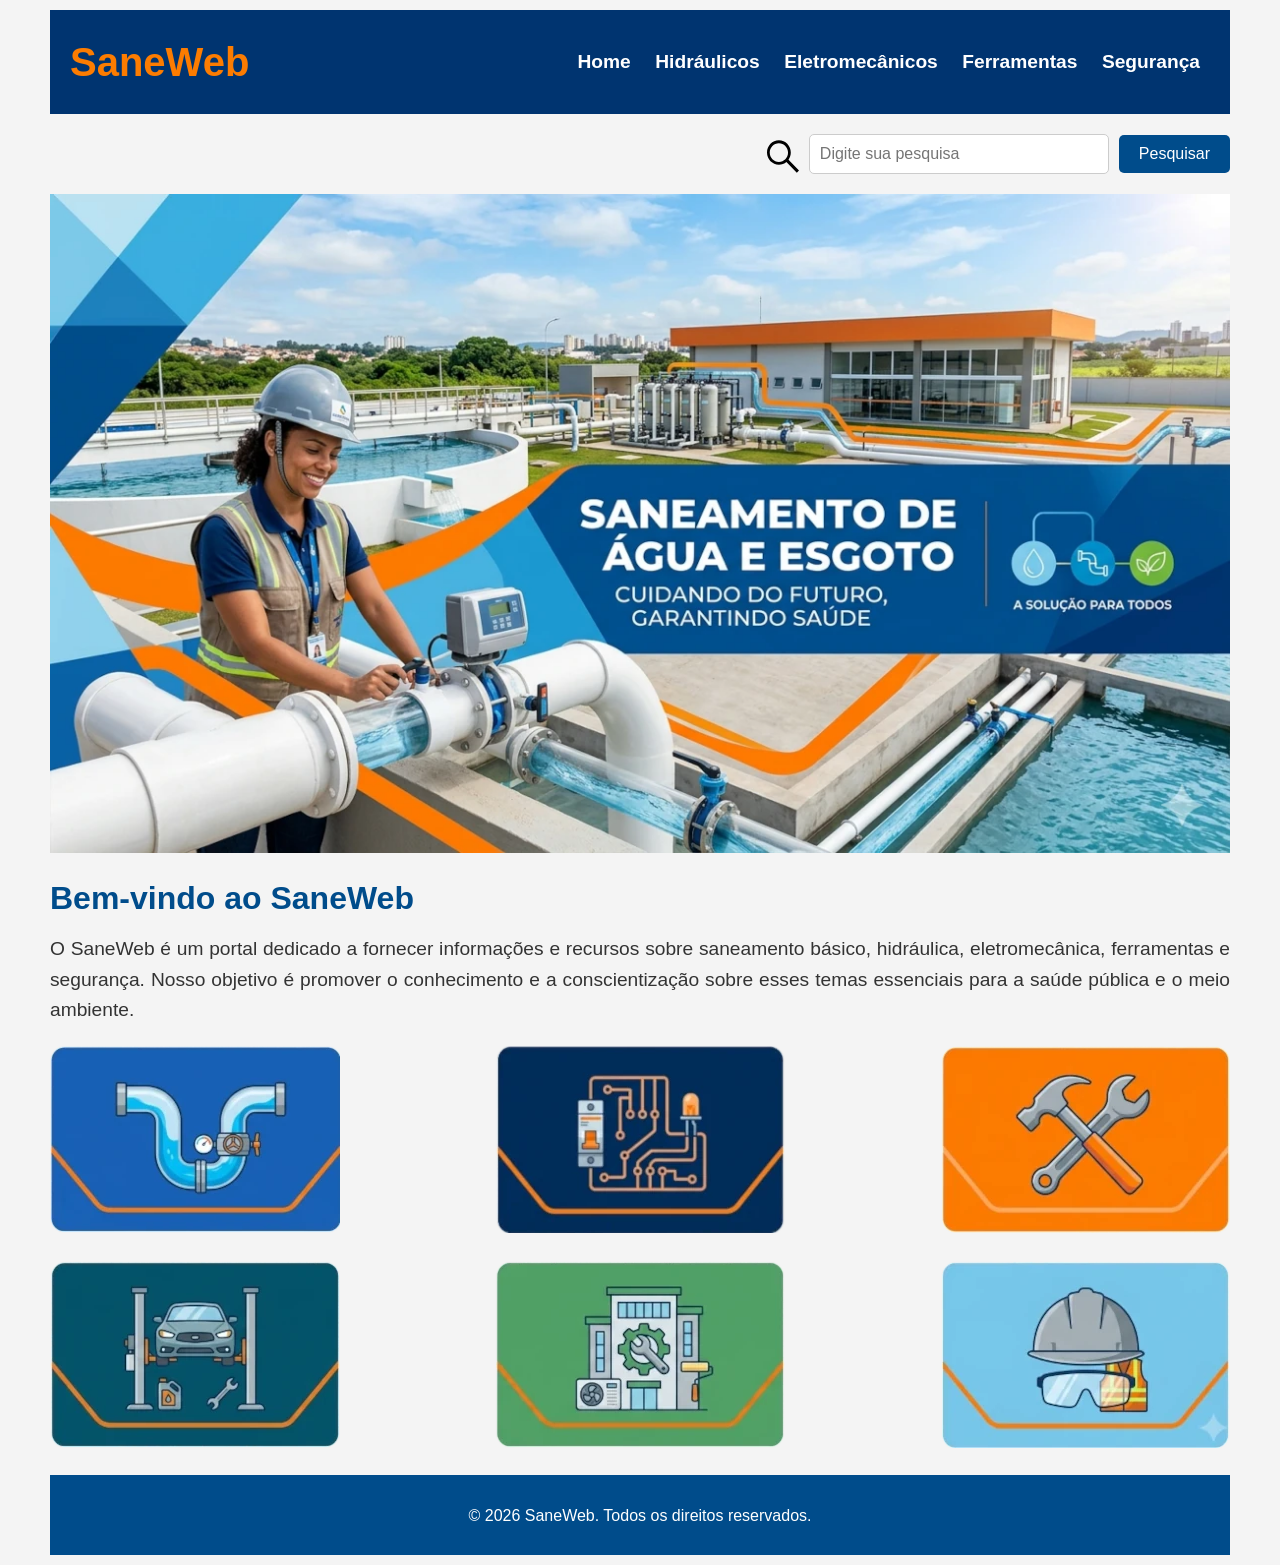
==== index.html @ b2fc03de "feat: pesquisa com exibição de cards" ====
<!DOCTYPE html>
<html lang="pt-br">
<head>
    <meta charset="UTF-8">
    <meta name="viewport" content="width=device-width, initial-scale=1.0">
    <title>SaneWeb :: Home</title>
    <link rel="icon" type="image/x-icon" href="./assets/favicon.svg">
    <link rel="stylesheet" href="./assets/css/style.css">
</head>
<body>
    <main>
        <header>
            <h1 id="branding">SaneWeb</h1>
            <nav class="nav-bar">
                <div class="menu-icon">
                    <img src="./assets/menu.svg" alt="menu suspenso" id="icon-bars" onclick="toggleMenu()">
                </div>
                <ul class="nav-list">
                    <li><a href="index.html">Home</a></li>
                    <li><a href="hiraulicos.html">Hidráulicos</a></li>
                    <li><a href="eletromecanicos.html">Eletromecânicos</a></li>
                    <li><a href="ferramentas.html">Ferramentas</a></li>
                    <li><a href="seguranca.html">Segurança</a></li>
                </ul>
            </nav>
        </header>
        <section class="search">
            <form id="search-form" for="search-form">
                <span class="search-icon"><img src="./assets/pesquisa.svg" alt="lupa de pesquisa"></span>
                <input type="search" name="search" id="search-input" placeholder="Digite sua pesquisa">
                <button type="submit" id="search-button">Pesquisar</button>
            </form>
        </section>
        <section class="hero">
            <picture>
                <img src="./assets/img/capa_saneweb_1200.webp" alt="Estação de Tratamento de Água">
            </picture>
        </section>
            <section>
                <h2 class="subtitle">Bem-vindo ao SaneWeb</h2>
                <p class="text">O SaneWeb é um portal dedicado a fornecer informações e recursos sobre saneamento básico, hidráulica, eletromecânica, ferramentas e segurança. Nosso objetivo é promover o conhecimento e a conscientização sobre esses temas essenciais para a saúde pública e o meio ambiente.</p>
            </section>
            <section class="categories">
                <div>
                    <img src="./assets/img/hidraulico.webp" alt="hidráulicos">
                </div>
                <div>
                    <img src="./assets/img/eletrico.webp" alt="eletromecanicos">
                </div>
                <div>
                    <img src="./assets/img/ferramenta.webp" alt="ferramentas">
                </div>
            </section>
            <section class="categories">
                <div>
                    <img src="./assets/img/automotivo.webp" alt="automotivos">
                </div>
                <div>
                    <img src="./assets/img/manutencao.webp" alt="manutencao">
                </div>
                <div>
                    <img src="./assets/img/seguranca.webp" alt="segurança do trabalho">
                </div>
            </section>
        <footer>
            <p>&copy; 2026 SaneWeb. Todos os direitos reservados.</p>
        </footer>
    </main>
    <script src="./assets/js/menu-hamburguer.js" defer></script>
    <script src="./assets/js/search.js" defer></script>
</body>
</html>
---- assets/css/style.css ----
@charset "UTF-8";

* {
    box-sizing: border-box;
    margin: 0;
    padding: 0;
}

main {
    max-width: 1200px;
    margin: 0 auto;
    padding: 10px;
}

body {
    font-family: 'Arial', sans-serif;
    background-color: #f4f4f4;
    color: #333;
    line-height: 1.6;
}

header {
    display:flex;
    justify-content: space-between;
    align-items: center;
    width: 100%;
    background-color: #003470;
    color: #fff;
    padding: 20px 20px;
    text-align: center;
}

#branding {
    color:#fc7c01;
    font-size: 2.5rem;
    font-weight: bold;
}

.nav-bar ul  li {
    display: inline-block;
    justify-content: center;
    align-items: center;
    list-style: none;
    font-size: 1.2rem;
    font-weight: bold;
}

#icon-bars {
    color: #fff;
    width: 32px;
    height: 32px;
}

.menu-icon {
    display: none;
    cursor: pointer;
    font-size: 1.5rem;
    color: #fff;
}

.nav-list a {
    padding: 10px 10px;
    color: #fff;
    text-decoration: none;
    transition: background-color 0.3s ease;
}

.hero img {
    width: 100%;
    height: auto;
    display: block;
    margin: 20px 0;
}

.search {
    margin: 20px 0;
    text-align: end;
}

.search form {
    display: flex;
    justify-content: flex-end;
    align-items: center;
    gap: 10px;
}

.search-icon {
    width: 32px;
    height: 32px;
}

.search input[type="search"] {
    padding: 10px;
    font-size: 1rem;
    border: 1px solid #ccc;
    border-radius: 5px;
    width: 300px;
}

#search-button {
    padding: 10px 20px;
    font-size: 1rem;
    background-color: #004c8b;
    color: #fff;
    border: none;
    border-radius: 5px;
    cursor: pointer;
}

.subtitle {
    color: #004c8b;
    font-size: 2rem;
    margin-bottom: 10px;
}

.text {
    font-size: 1.2rem;
    line-height: 1.6;
    text-align: justify;
}

.categories {
    width: 100%;
    display: flex;
    justify-content: space-between;
    margin: 20px 0;
}

footer {
    display:flex;
    justify-content: center;
    align-items: center;
    width: 100%;
    height: 80px;
    background-color: #004c8b;
    color: #fff;
    padding: 10px 0;

}

@media (max-width: 920px) {
    .nav-bar ul {
        display: none;
        flex-direction: column;
        width: 100%;
        background-color: #003470;
    }

    .nav-bar ul.active {
        display: flex;
    }

    .nav-bar ul li {
        display: block;
        text-align:right;
        padding: 10px 0;
    }

    .menu-icon {
        display: block;
    }
}
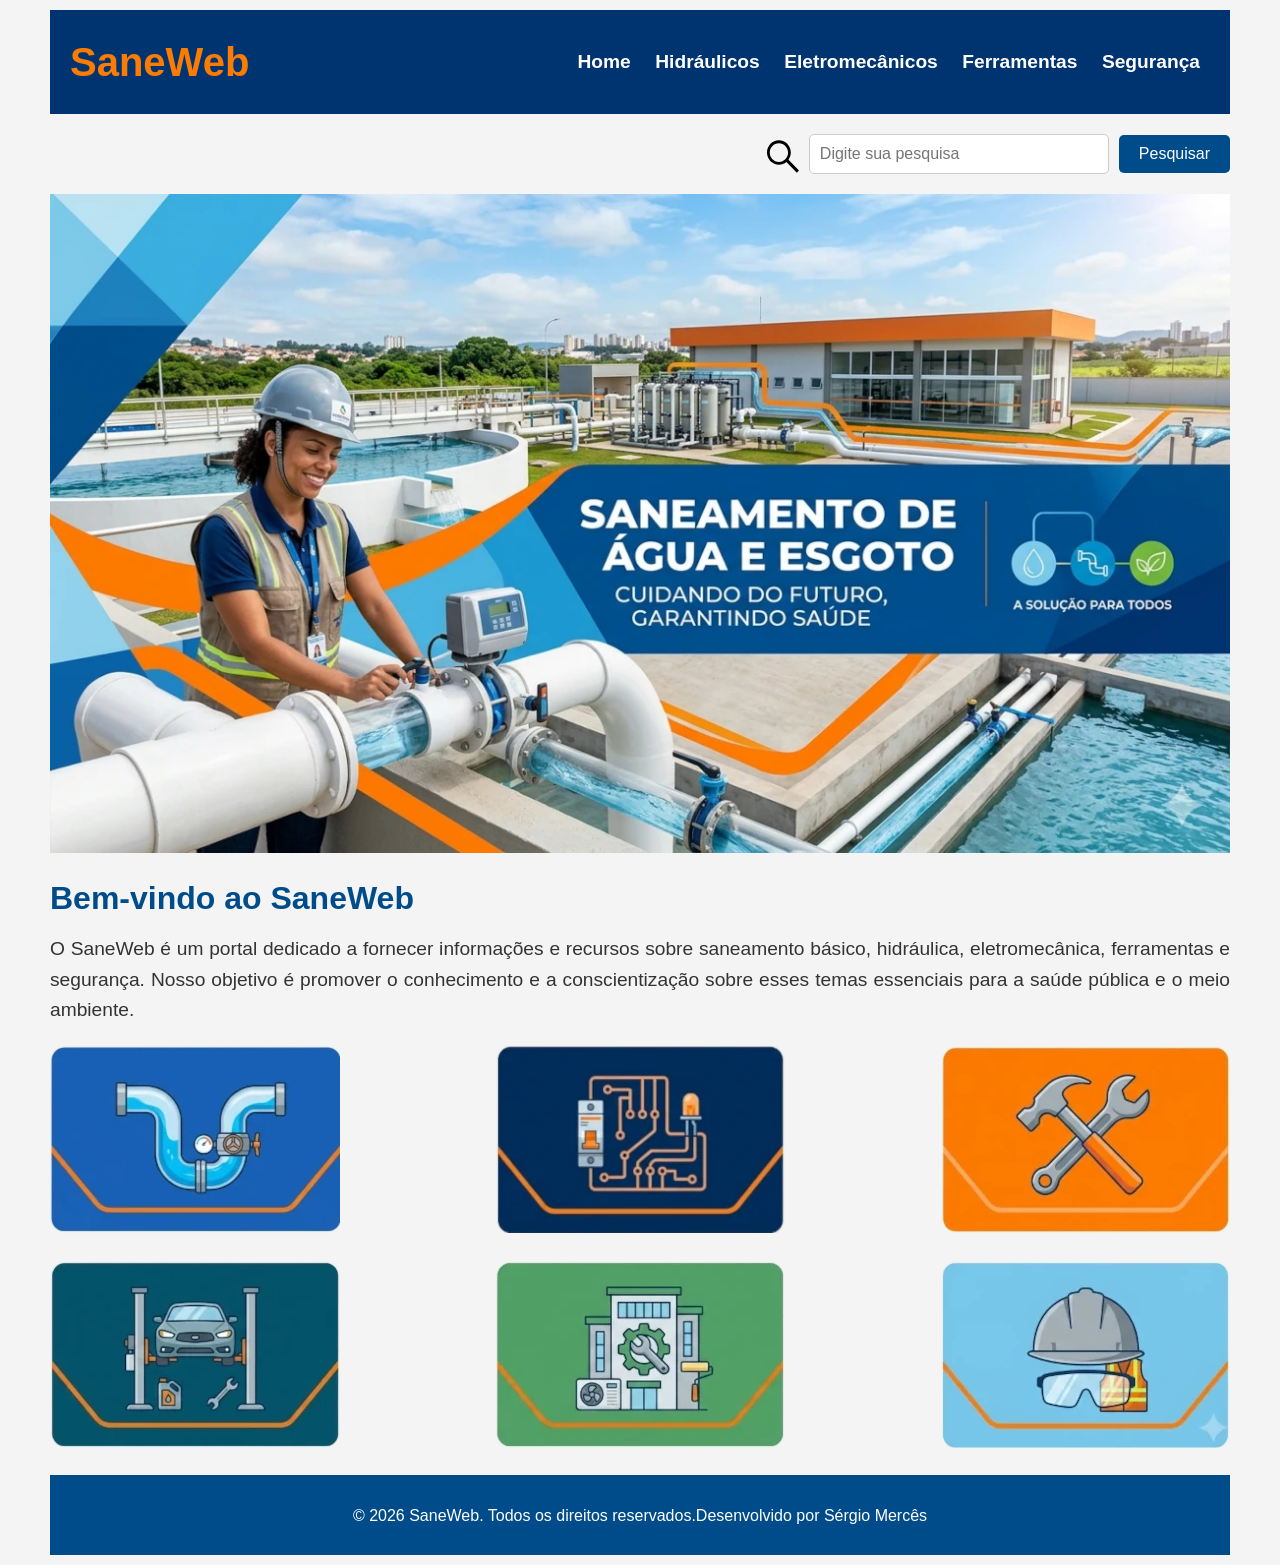
==== commit 67fb8482: "feat: link para home no branding" ====
--- a/index.html
+++ b/index.html
@@ -10,7 +10,7 @@
 <body>
     <main>
         <header>
-            <h1 id="branding">SaneWeb</h1>
+            <h1 id="branding"><a href="index.html" target="_self">SaneWeb</a></h1>
             <nav class="nav-bar">
                 <div class="menu-icon">
                     <img src="./assets/menu.svg" alt="menu suspenso" id="icon-bars" onclick="toggleMenu()">
@@ -64,6 +64,7 @@
             </section>
         <footer>
             <p>&copy; 2026 SaneWeb. Todos os direitos reservados.</p>
+            <p>Desenvolvido por Sérgio Mercês</p>
         </footer>
     </main>
     <script src="./assets/js/menu-hamburguer.js" defer></script>
--- a/assets/css/style.css
+++ b/assets/css/style.css
@@ -34,6 +34,11 @@
     color:#fc7c01;
     font-size: 2.5rem;
     font-weight: bold;
+}
+
+#branding a {
+    color: #fc7c01;
+    text-decoration: none;
 }
 
 .nav-bar ul  li {
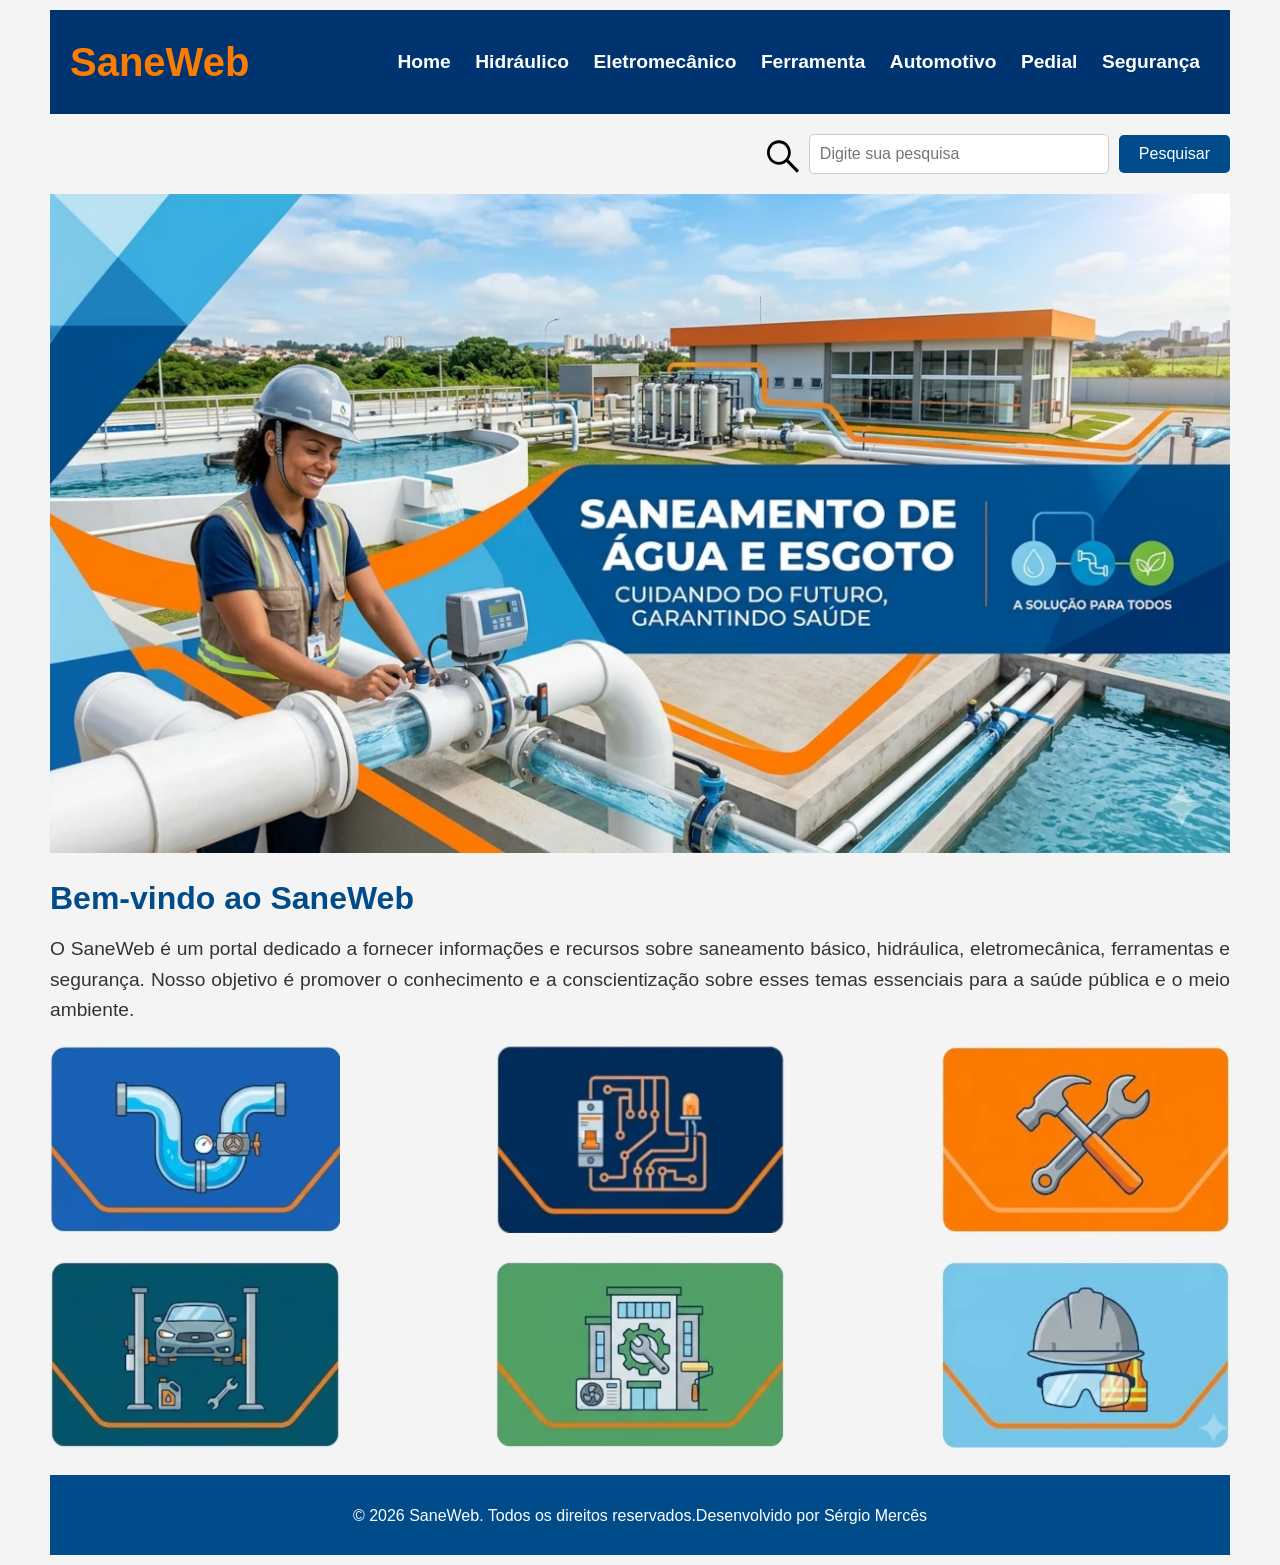
==== commit 6577918b: "ediação alt categorias e menu principal" ====
--- a/index.html
+++ b/index.html
@@ -17,10 +17,12 @@
                 </div>
                 <ul class="nav-list">
                     <li><a href="index.html">Home</a></li>
-                    <li><a href="hiraulicos.html">Hidráulicos</a></li>
-                    <li><a href="eletromecanicos.html">Eletromecânicos</a></li>
-                    <li><a href="ferramentas.html">Ferramentas</a></li>
-                    <li><a href="seguranca.html">Segurança</a></li>
+                    <li><a href="#">Hidráulico</a></li>
+                    <li><a href="#">Eletromecânico</a></li>
+                    <li><a href="#">Ferramenta</a></li>
+                    <li><a href="#">Automotivo</a></li>
+                    <li><a href="#">Pedial</a></li>
+                    <li><a href="#">Segurança</a></li>
                 </ul>
             </nav>
         </header>
@@ -42,21 +44,21 @@
             </section>
             <section class="categories">
                 <div>
-                    <img src="./assets/img/hidraulico.webp" alt="hidráulicos">
+                    <img src="./assets/img/hidraulico.webp" alt="hidráulico">
                 </div>
                 <div>
-                    <img src="./assets/img/eletrico.webp" alt="eletromecanicos">
+                    <img src="./assets/img/eletrico.webp" alt="eletromecânico">
                 </div>
                 <div>
-                    <img src="./assets/img/ferramenta.webp" alt="ferramentas">
+                    <img src="./assets/img/ferramenta.webp" alt="ferramenta">
                 </div>
             </section>
             <section class="categories">
                 <div>
-                    <img src="./assets/img/automotivo.webp" alt="automotivos">
+                    <img src="./assets/img/automotivo.webp" alt="automotivo">
                 </div>
                 <div>
-                    <img src="./assets/img/manutencao.webp" alt="manutencao">
+                    <img src="./assets/img/manutencao.webp" alt="manutenção predial">
                 </div>
                 <div>
                     <img src="./assets/img/seguranca.webp" alt="segurança do trabalho">
--- a/assets/css/style.css
+++ b/assets/css/style.css
@@ -36,7 +36,9 @@
     font-weight: bold;
 }
 
-#branding a {
+#branding a,
+#branding a:link,
+#branding a:visited{
     color: #fc7c01;
     text-decoration: none;
 }
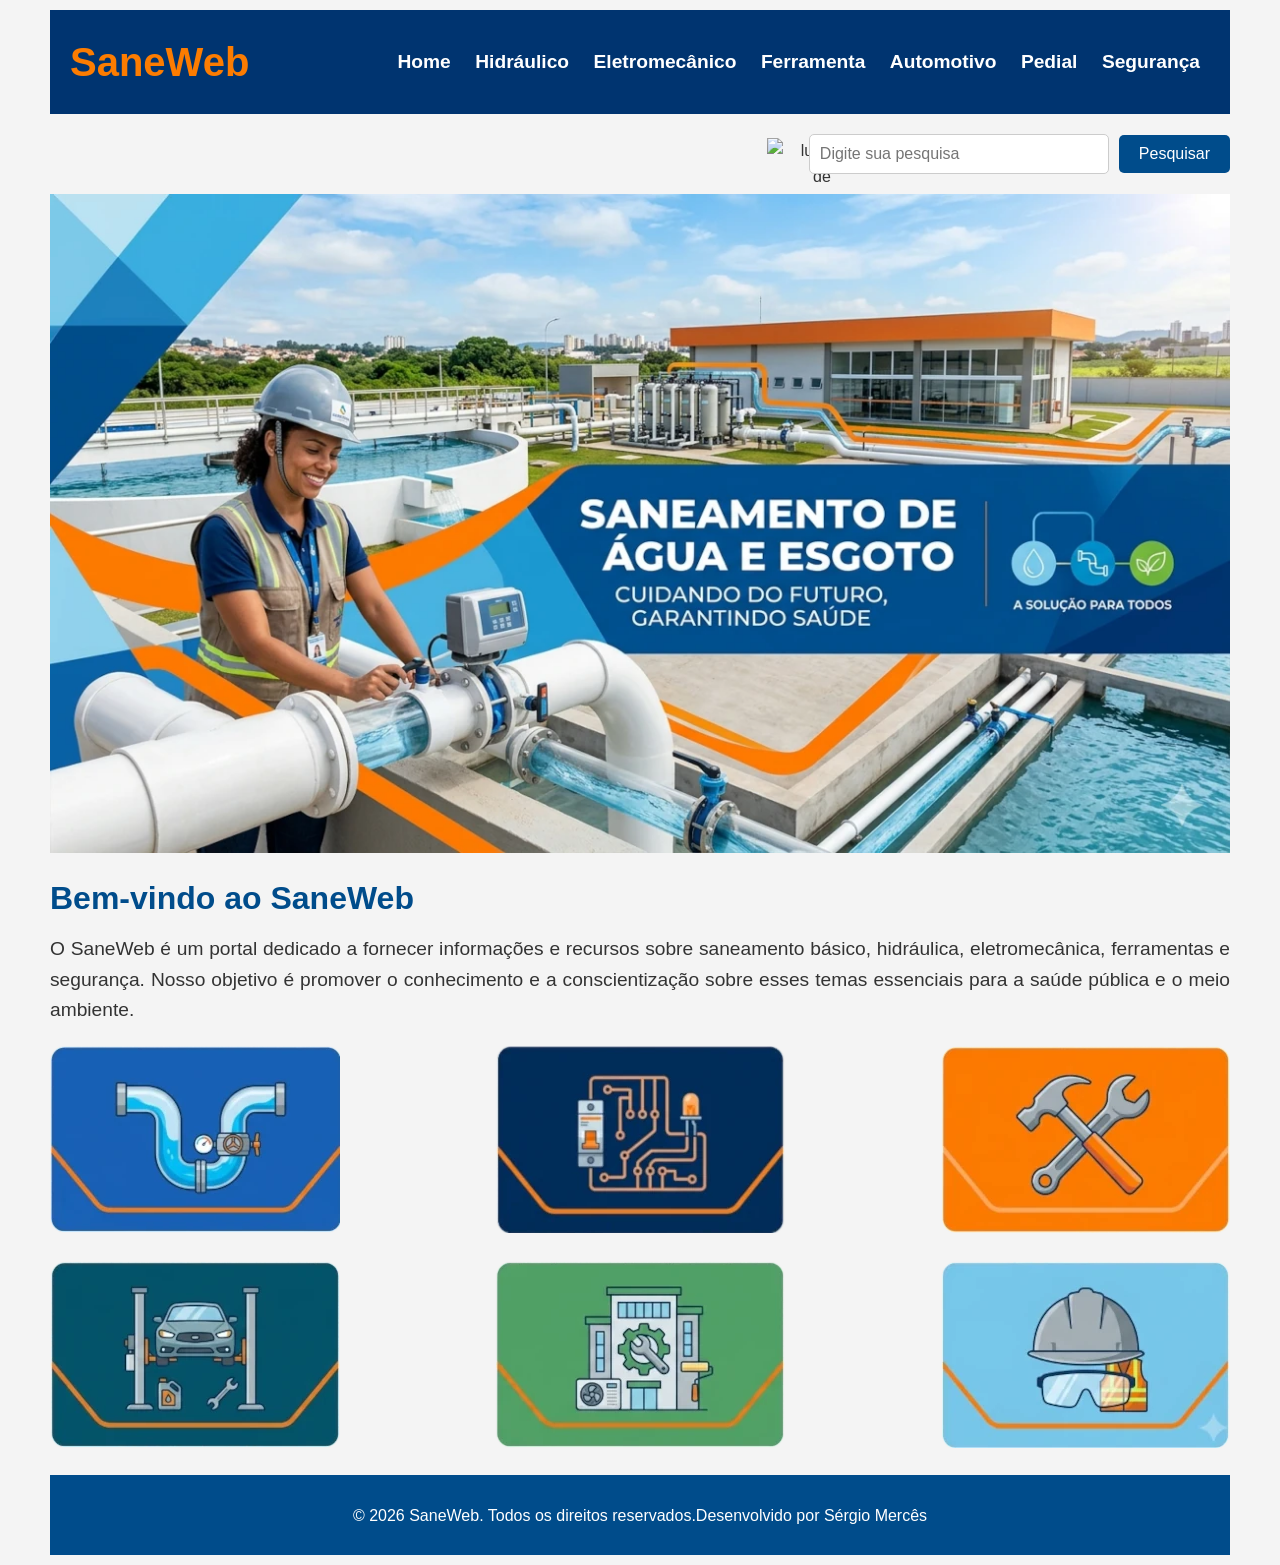
==== commit 256e5564: "style: botão menu hamburguer em branco" ====
--- a/index.html
+++ b/index.html
@@ -13,7 +13,7 @@
             <h1 id="branding"><a href="index.html" target="_self">SaneWeb</a></h1>
             <nav class="nav-bar">
                 <div class="menu-icon">
-                    <img src="./assets/menu.svg" alt="menu suspenso" id="icon-bars" onclick="toggleMenu()">
+                    <img src="./assets/menu.png" alt="menu suspenso" id="icon-bars" onclick="toggleMenu()">
                 </div>
                 <ul class="nav-list">
                     <li><a href="index.html">Home</a></li>
--- a/assets/css/style.css
+++ b/assets/css/style.css
@@ -53,9 +53,8 @@
 }
 
 #icon-bars {
-    color: #fff;
-    width: 32px;
-    height: 32px;
+    width: 48px;
+    height: 48px;
 }
 
 .menu-icon {
@@ -145,7 +144,7 @@
 
 }
 
-@media (max-width: 920px) {
+@media (max-width: 1090px) {
     .nav-bar ul {
         display: none;
         flex-direction: column;
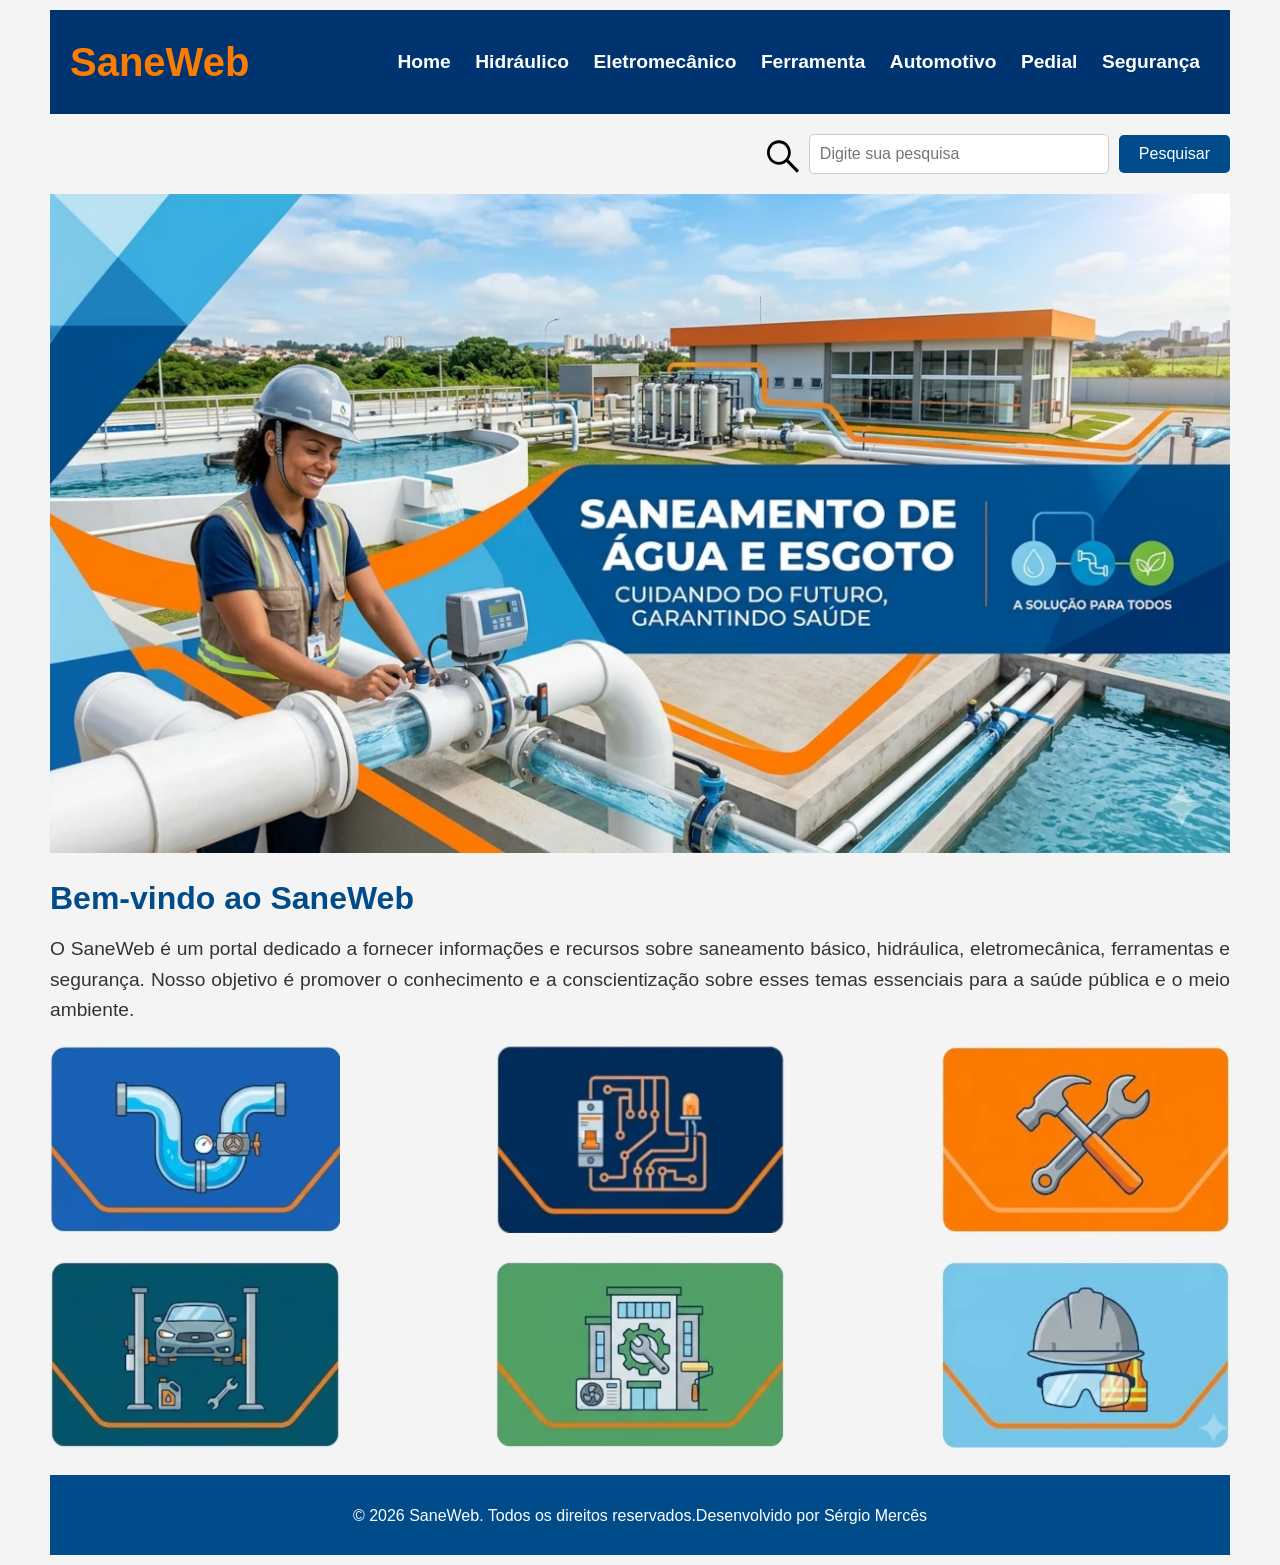
==== commit b4cef60b: "style: responsividade da seção categorias e footer" ====
--- a/index.html
+++ b/index.html
@@ -65,8 +65,12 @@
                 </div>
             </section>
         <footer>
-            <p>&copy; 2026 SaneWeb. Todos os direitos reservados.</p>
-            <p>Desenvolvido por Sérgio Mercês</p>
+            <div>
+                <p>&copy; 2026 SaneWeb. Todos os direitos reservados.</p>
+            </div>
+            <divv>
+                <p>Desenvolvido por Sérgio Mercês</p>
+            </divv>
         </footer>
     </main>
     <script src="./assets/js/menu-hamburguer.js" defer></script>
--- a/assets/css/style.css
+++ b/assets/css/style.css
@@ -167,3 +167,31 @@
     }
 }
 
+@media (max-width: 768px) {
+    .categories {
+        display: flex;
+        flex-direction: column;
+        justify-content: center;
+        align-items: center;
+        gap: 20px;
+    }
+
+    .categories > div {
+        display: flex;
+        flex-direction: column;
+        justify-content: center;
+        align-items: center;
+        width: 100%;
+    }
+
+    .categories img {
+        width: 100%;
+        height: auto;
+    }
+
+    footer {
+        flex-direction: column;
+        text-align: center;
+    }
+}
+
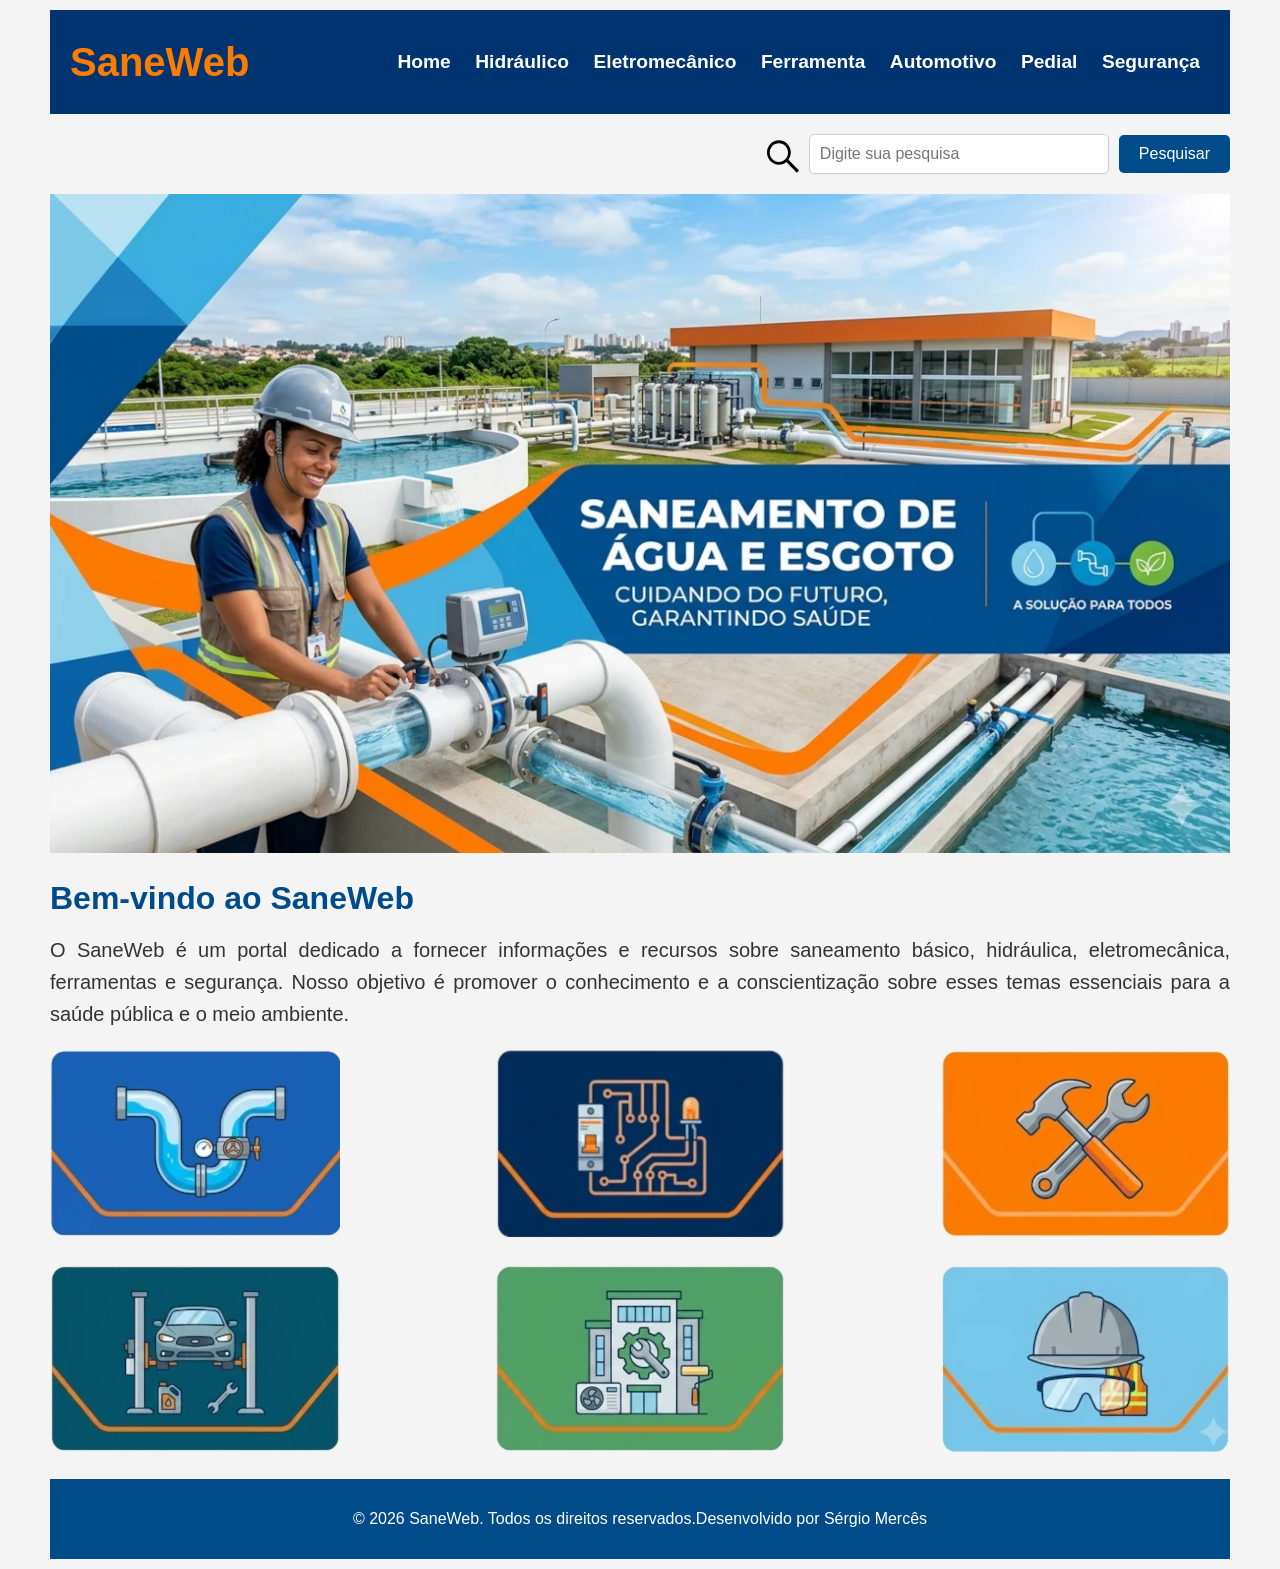
==== commit 7ecae7b5: "feat: header e footer na página de resultados" ====
--- a/index.html
+++ b/index.html
@@ -68,9 +68,9 @@
             <div>
                 <p>&copy; 2026 SaneWeb. Todos os direitos reservados.</p>
             </div>
-            <divv>
+            <div>
                 <p>Desenvolvido por Sérgio Mercês</p>
-            </divv>
+            </div>
         </footer>
     </main>
     <script src="./assets/js/menu-hamburguer.js" defer></script>
--- a/assets/css/style.css
+++ b/assets/css/style.css
@@ -120,7 +120,7 @@
 }
 
 .text {
-    font-size: 1.2rem;
+    font-size: 1.25rem;
     line-height: 1.6;
     text-align: justify;
 }
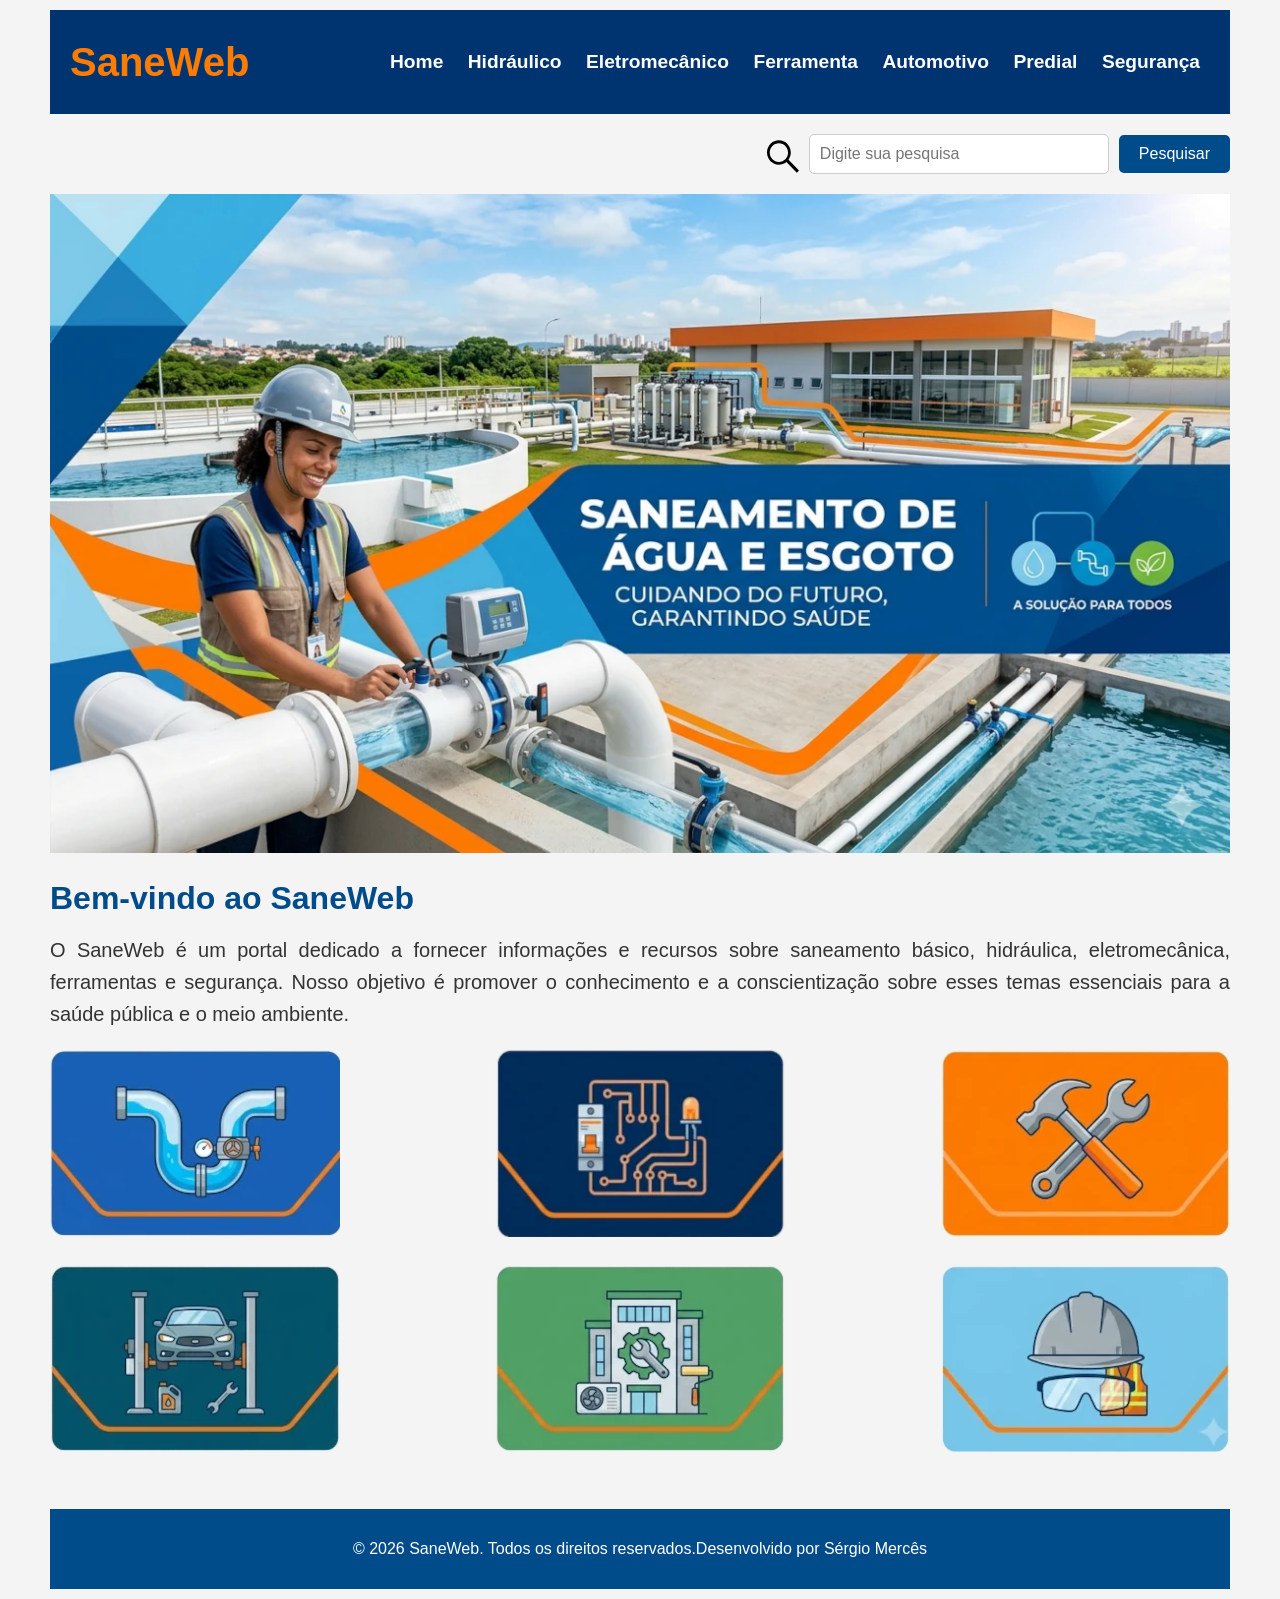
==== commit 66084318: "feat: página hidráulicos com exibiço em ordem alfábética" ====
--- a/index.html
+++ b/index.html
@@ -4,31 +4,31 @@
     <meta charset="UTF-8">
     <meta name="viewport" content="width=device-width, initial-scale=1.0">
     <title>SaneWeb :: Home</title>
-    <link rel="icon" type="image/x-icon" href="./assets/favicon.svg">
+    <link rel="icon" type="image/x-icon" href="./assets/public/favicon.svg">
     <link rel="stylesheet" href="./assets/css/style.css">
 </head>
 <body>
     <main>
         <header>
-            <h1 id="branding"><a href="index.html" target="_self">SaneWeb</a></h1>
+            <h1 id="branding"><a href="./index.html" target="_self">SaneWeb</a></h1>
             <nav class="nav-bar">
                 <div class="menu-icon">
-                    <img src="./assets/menu.png" alt="menu suspenso" id="icon-bars" onclick="toggleMenu()">
+                    <img src="./assets/public/menu.png" alt="menu suspenso" id="icon-bars" onclick="toggleMenu()">
                 </div>
                 <ul class="nav-list">
-                    <li><a href="index.html">Home</a></li>
-                    <li><a href="#">Hidráulico</a></li>
+                    <li><a href="./index.html">Home</a></li>
+                    <li><a href="./hidraulicos.html">Hidráulico</a></li>
                     <li><a href="#">Eletromecânico</a></li>
                     <li><a href="#">Ferramenta</a></li>
                     <li><a href="#">Automotivo</a></li>
-                    <li><a href="#">Pedial</a></li>
+                    <li><a href="#">Predial</a></li>
                     <li><a href="#">Segurança</a></li>
                 </ul>
             </nav>
         </header>
         <section class="search">
             <form id="search-form" for="search-form">
-                <span class="search-icon"><img src="./assets/pesquisa.svg" alt="lupa de pesquisa"></span>
+                <span class="search-icon"><img src="./assets/public/pesquisa.svg" alt="lupa de pesquisa"></span>
                 <input type="search" name="search" id="search-input" placeholder="Digite sua pesquisa">
                 <button type="submit" id="search-button">Pesquisar</button>
             </form>
--- a/assets/css/style.css
+++ b/assets/css/style.css
@@ -140,6 +140,7 @@
     height: 80px;
     background-color: #004c8b;
     color: #fff;
+    margin-top: 50px;
     padding: 10px 0;
 
 }
